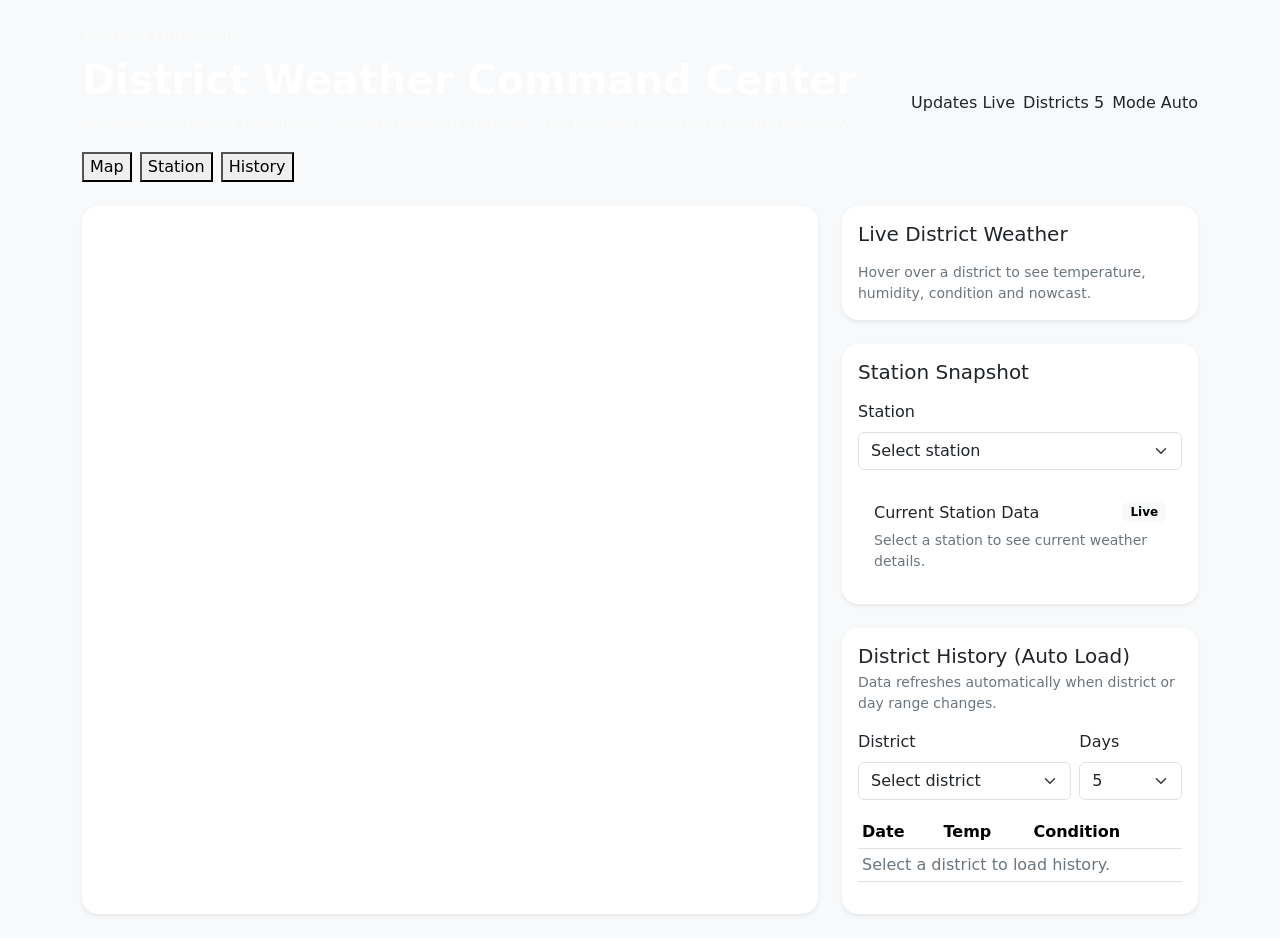
==== src/main/resources/templates/index.html @ c7da3872 "initial setup" ====
<!DOCTYPE html>
<html lang="en" xmlns:th="http://www.thymeleaf.org">
<head>
    <meta charset="UTF-8">
    <meta name="viewport" content="width=device-width, initial-scale=1.0">
    <title>District Weather Dashboard</title>
    <link href="https://cdn.jsdelivr.net/npm/bootstrap@5.3.3/dist/css/bootstrap.min.css" rel="stylesheet">
    <link rel="stylesheet" th:href="@{/css/style.css}">
</head>
<body class="bg-body-tertiary">
<main class="container py-4">
    <section class="mb-4">
        <div class="dashboard-hero rounded-4">
            <div class="hero-overlay"></div>
            <div class="hero-content d-flex flex-column flex-lg-row align-items-start align-items-lg-center justify-content-between gap-4">
                <div>
                    <p class="eyebrow mb-2 text-white-50">Weather Operations</p>
                    <h1 class="display-6 mb-2 fw-semibold text-white">District Weather Command Center</h1>
                    <p class="mb-3 text-white-50">Monitor live district conditions, switch between stations, and review trend history automatically.</p>
                    <nav class="dashboard-menu d-flex flex-wrap gap-2">
                        <button type="button" class="menu-pill menu-button active" data-target="map-panel">Map</button>
                        <button type="button" class="menu-pill menu-button" data-target="station-panel">Station</button>
                        <button type="button" class="menu-pill menu-button" data-target="history-panel">History</button>
                    </nav>
                </div>
                <div class="hero-stats d-flex flex-wrap gap-2">
                    <div class="stat-chip">
                        <span class="stat-label">Updates</span>
                        <span class="stat-value">Live</span>
                    </div>
                    <div class="stat-chip">
                        <span class="stat-label">Districts</span>
                        <span class="stat-value">5</span>
                    </div>
                    <div class="stat-chip">
                        <span class="stat-label">Mode</span>
                        <span class="stat-value">Auto</span>
                    </div>
                </div>
            </div>
        </div>
    </section>

    <section class="row g-4">
        <div class="col-lg-8">
            <div id="map-panel" class="card shadow-sm border-0 rounded-4 h-100 section-panel">
                <div class="card-body p-3 p-md-4">
                    <div th:replace="~{fragments/district-map :: districtMap}"></div>
                </div>
            </div>
        </div>

        <div class="col-lg-4">
            <div class="card shadow-sm border-0 rounded-4 mb-4">
                <div class="card-body">
                    <h2 class="h5 mb-3">Live District Weather</h2>
                    <div id="hover-card" class="small text-secondary">
                        Hover over a district to see temperature, humidity, condition and nowcast.
                    </div>
                </div>
            </div>

            <div id="station-panel" class="card shadow-sm border-0 rounded-4 mb-4 section-panel">
                <div class="card-body">
                    <h2 class="h5 mb-3">Station Snapshot</h2>
                    <div class="mb-3">
                        <label for="stationSelect" class="form-label">Station</label>
                        <select id="stationSelect" class="form-select">
                            <option value="">Select station</option>
                            <option th:each="district : ${districtOptions.entrySet()}"
                                    th:value="${district.key}"
                                    th:text="${district.value + ' Station'}">
                            </option>
                        </select>
                    </div>
                    <div class="station-panel rounded-3 p-3">
                        <div class="d-flex justify-content-between align-items-center mb-2">
                            <h3 class="h6 mb-0">Current Station Data</h3>
                            <span class="badge text-bg-light">Live</span>
                        </div>
                        <div id="station-card" class="small text-secondary">
                            Select a station to see current weather details.
                        </div>
                    </div>
                </div>
            </div>

            <div id="history-panel" class="card shadow-sm border-0 rounded-4 section-panel">
                <div class="card-body">
                    <h2 class="h5 mb-1">District History (Auto Load)</h2>
                    <p class="small text-secondary mb-3">Data refreshes automatically when district or day range changes.</p>
                    <form id="history-form" class="row g-2 mb-3">
                        <div class="col-8">
                            <label for="districtSelect" class="form-label">District</label>
                            <select id="districtSelect" class="form-select">
                                <option value="">Select district</option>
                                <option th:each="district : ${districtOptions.entrySet()}"
                                        th:value="${district.key}"
                                        th:text="${district.value}">
                                </option>
                            </select>
                        </div>
                        <div class="col-4">
                            <label for="days" class="form-label">Days</label>
                            <select id="days" class="form-select">
                                <option value="5" selected>5</option>
                                <option value="4">4</option>
                                <option value="3">3</option>
                                <option value="2">2</option>
                                <option value="1">1</option>
                            </select>
                        </div>
                    </form>
                    <div class="table-responsive">
                        <table class="table table-sm align-middle">
                            <thead>
                            <tr>
                                <th>Date</th>
                                <th>Temp</th>
                                <th>Condition</th>
                            </tr>
                            </thead>
                            <tbody id="history-table-body">
                            <tr>
                                <td colspan="3" class="text-secondary">Select a district to load history.</td>
                            </tr>
                            </tbody>
                        </table>
                    </div>
                </div>
            </div>
        </div>
    </section>
</main>
<script src="https://cdn.jsdelivr.net/npm/bootstrap@5.3.3/dist/js/bootstrap.bundle.min.js"></script>
<script th:src="@{/js/map.js}"></script>
</body>
</html>
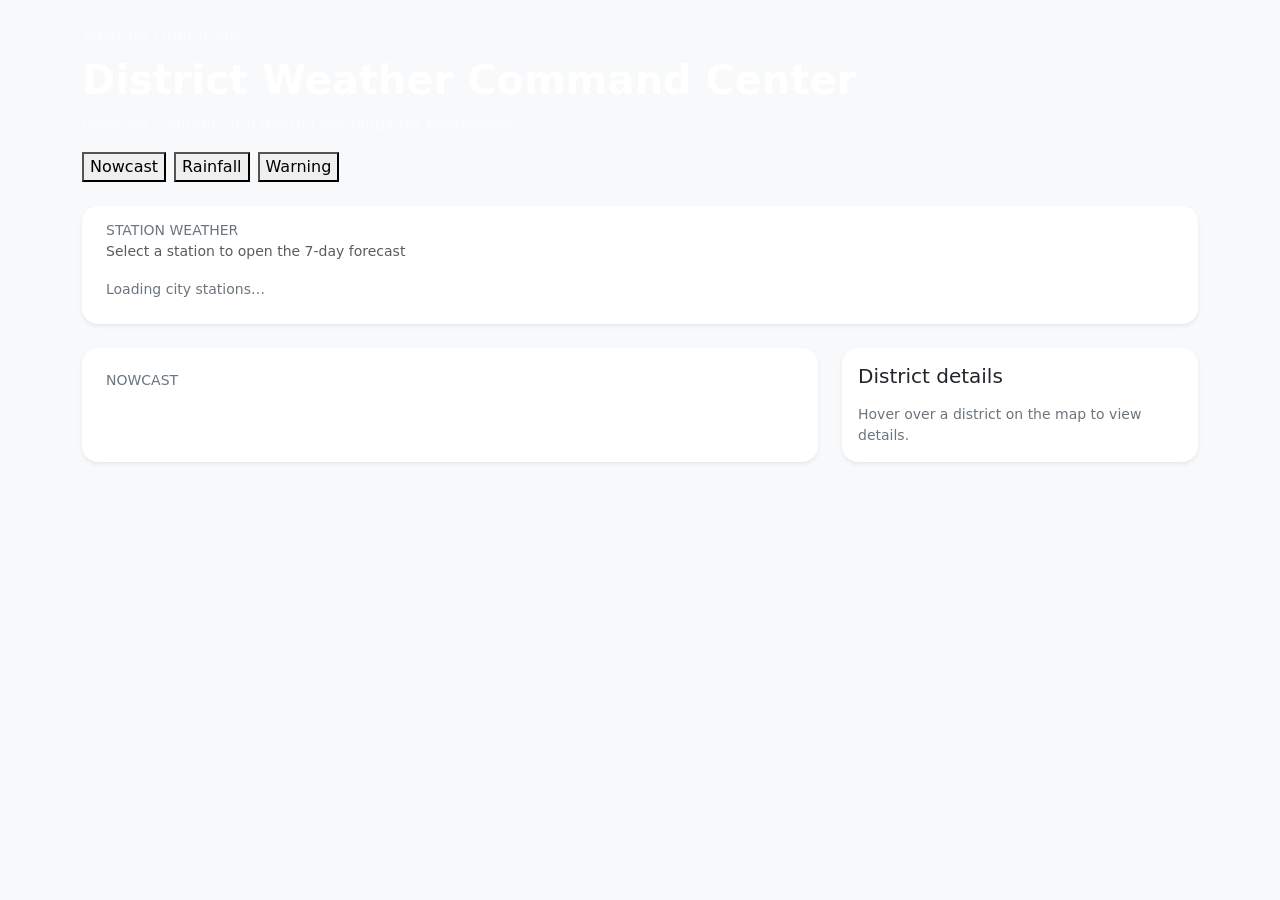
==== commit d3a91b30: "updated scheduler" ====
--- a/src/main/resources/templates/index.html
+++ b/src/main/resources/templates/index.html
@@ -16,116 +16,55 @@
                 <div>
                     <p class="eyebrow mb-2 text-white-50">Weather Operations</p>
                     <h1 class="display-6 mb-2 fw-semibold text-white">District Weather Command Center</h1>
-                    <p class="mb-3 text-white-50">Monitor live district conditions, switch between stations, and review trend history automatically.</p>
-                    <nav class="dashboard-menu d-flex flex-wrap gap-2">
-                        <button type="button" class="menu-pill menu-button active" data-target="map-panel">Map</button>
-                        <button type="button" class="menu-pill menu-button" data-target="station-panel">Station</button>
-                        <button type="button" class="menu-pill menu-button" data-target="history-panel">History</button>
+                    <p class="mb-3 text-white-50">Nowcast, rainfall, and district warnings for Meghalaya.</p>
+                    <nav class="dashboard-menu d-flex flex-wrap gap-2" id="map-plot-menu" role="tablist">
+                        <button type="button" class="menu-pill menu-button plot-mode-btn active"
+                                data-plot-mode="nowcast" aria-selected="true">Nowcast</button>
+                        <button type="button" class="menu-pill menu-button plot-mode-btn"
+                                data-plot-mode="rainfall" aria-selected="false">Rainfall</button>
+                        <button type="button" class="menu-pill menu-button plot-mode-btn"
+                                data-plot-mode="warning" aria-selected="false">Warning</button>
                     </nav>
-                </div>
-                <div class="hero-stats d-flex flex-wrap gap-2">
-                    <div class="stat-chip">
-                        <span class="stat-label">Updates</span>
-                        <span class="stat-value">Live</span>
-                    </div>
-                    <div class="stat-chip">
-                        <span class="stat-label">Districts</span>
-                        <span class="stat-value">5</span>
-                    </div>
-                    <div class="stat-chip">
-                        <span class="stat-label">Mode</span>
-                        <span class="stat-value">Auto</span>
-                    </div>
                 </div>
             </div>
         </div>
     </section>
 
     <section class="row g-4">
+        <div class="col-12">
+            <div class="card shadow-sm border-0 rounded-4">
+                <div class="card-body py-3 px-3 px-md-4">
+                    <div class="city-weather-section-header mb-2">
+                        <h2 class="h6 mb-0 text-secondary text-uppercase small">Station weather</h2>
+                        <span class="small text-muted">Select a station to open the 7-day forecast</span>
+                    </div>
+                    <div id="city-weather-accordion-root"
+                         class="city-weather-strip d-flex flex-row flex-nowrap align-items-stretch gap-2 overflow-auto"
+                         role="list">
+                        <p class="small text-secondary py-2 mb-0">Loading city stations…</p>
+                    </div>
+                </div>
+            </div>
+        </div>
+
         <div class="col-lg-8">
             <div id="map-panel" class="card shadow-sm border-0 rounded-4 h-100 section-panel">
                 <div class="card-body p-3 p-md-4">
+                    <div class="mb-2">
+                        <h2 class="h6 mb-0 text-secondary text-uppercase small" id="map-plot-title">Nowcast</h2>
+                        <div id="nowcast-last-updated" class="nowcast-last-updated d-none" aria-live="polite"></div>
+                    </div>
                     <div th:replace="~{fragments/district-map :: districtMap}"></div>
                 </div>
             </div>
         </div>
 
         <div class="col-lg-4">
-            <div class="card shadow-sm border-0 rounded-4 mb-4">
+            <div class="card shadow-sm border-0 rounded-4 h-100">
                 <div class="card-body">
-                    <h2 class="h5 mb-3">Live District Weather</h2>
-                    <div id="hover-card" class="small text-secondary">
-                        Hover over a district to see temperature, humidity, condition and nowcast.
-                    </div>
-                </div>
-            </div>
-
-            <div id="station-panel" class="card shadow-sm border-0 rounded-4 mb-4 section-panel">
-                <div class="card-body">
-                    <h2 class="h5 mb-3">Station Snapshot</h2>
-                    <div class="mb-3">
-                        <label for="stationSelect" class="form-label">Station</label>
-                        <select id="stationSelect" class="form-select">
-                            <option value="">Select station</option>
-                            <option th:each="district : ${districtOptions.entrySet()}"
-                                    th:value="${district.key}"
-                                    th:text="${district.value + ' Station'}">
-                            </option>
-                        </select>
-                    </div>
-                    <div class="station-panel rounded-3 p-3">
-                        <div class="d-flex justify-content-between align-items-center mb-2">
-                            <h3 class="h6 mb-0">Current Station Data</h3>
-                            <span class="badge text-bg-light">Live</span>
-                        </div>
-                        <div id="station-card" class="small text-secondary">
-                            Select a station to see current weather details.
-                        </div>
-                    </div>
-                </div>
-            </div>
-
-            <div id="history-panel" class="card shadow-sm border-0 rounded-4 section-panel">
-                <div class="card-body">
-                    <h2 class="h5 mb-1">District History (Auto Load)</h2>
-                    <p class="small text-secondary mb-3">Data refreshes automatically when district or day range changes.</p>
-                    <form id="history-form" class="row g-2 mb-3">
-                        <div class="col-8">
-                            <label for="districtSelect" class="form-label">District</label>
-                            <select id="districtSelect" class="form-select">
-                                <option value="">Select district</option>
-                                <option th:each="district : ${districtOptions.entrySet()}"
-                                        th:value="${district.key}"
-                                        th:text="${district.value}">
-                                </option>
-                            </select>
-                        </div>
-                        <div class="col-4">
-                            <label for="days" class="form-label">Days</label>
-                            <select id="days" class="form-select">
-                                <option value="5" selected>5</option>
-                                <option value="4">4</option>
-                                <option value="3">3</option>
-                                <option value="2">2</option>
-                                <option value="1">1</option>
-                            </select>
-                        </div>
-                    </form>
-                    <div class="table-responsive">
-                        <table class="table table-sm align-middle">
-                            <thead>
-                            <tr>
-                                <th>Date</th>
-                                <th>Temp</th>
-                                <th>Condition</th>
-                            </tr>
-                            </thead>
-                            <tbody id="history-table-body">
-                            <tr>
-                                <td colspan="3" class="text-secondary">Select a district to load history.</td>
-                            </tr>
-                            </tbody>
-                        </table>
+                    <h2 class="h5 mb-3" id="district-detail-title">District details</h2>
+                    <div id="district-detail-card" class="small text-secondary">
+                        Hover over a district on the map to view details.
                     </div>
                 </div>
             </div>
@@ -133,6 +72,7 @@
     </section>
 </main>
 <script src="https://cdn.jsdelivr.net/npm/bootstrap@5.3.3/dist/js/bootstrap.bundle.min.js"></script>
+<script th:src="@{/js/city-weather.js}"></script>
 <script th:src="@{/js/map.js}"></script>
 </body>
 </html>
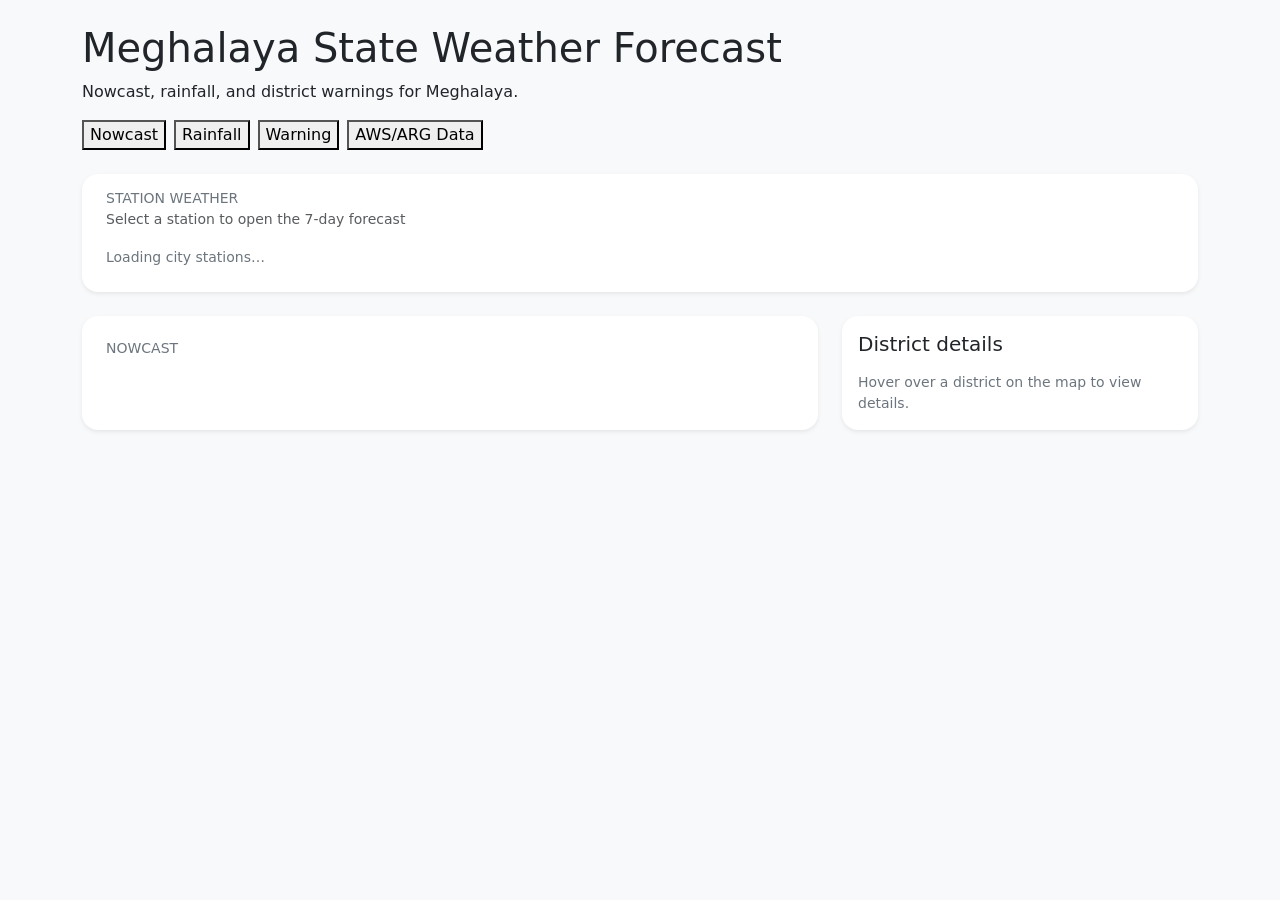
==== commit 0b763102: "added the deployment" ====
--- a/src/main/resources/templates/index.html
+++ b/src/main/resources/templates/index.html
@@ -3,7 +3,7 @@
 <head>
     <meta charset="UTF-8">
     <meta name="viewport" content="width=device-width, initial-scale=1.0">
-    <title>District Weather Dashboard</title>
+    <title>Meghalaya Weather Dashboard</title>
     <link href="https://cdn.jsdelivr.net/npm/bootstrap@5.3.3/dist/css/bootstrap.min.css" rel="stylesheet">
     <link rel="stylesheet" th:href="@{/css/style.css}">
 </head>
@@ -14,9 +14,8 @@
             <div class="hero-overlay"></div>
             <div class="hero-content d-flex flex-column flex-lg-row align-items-start align-items-lg-center justify-content-between gap-4">
                 <div>
-                    <p class="eyebrow mb-2 text-white-50">Weather Operations</p>
-                    <h1 class="display-6 mb-2 fw-semibold text-white">District Weather Command Center</h1>
-                    <p class="mb-3 text-white-50">Nowcast, rainfall, and district warnings for Meghalaya.</p>
+                    <h1 class="hero-title display-6 mb-2">Meghalaya State Weather Forecast</h1>
+                    <p class="hero-subtitle mb-3">Nowcast, rainfall, and district warnings for Meghalaya.</p>
                     <nav class="dashboard-menu d-flex flex-wrap gap-2" id="map-plot-menu" role="tablist">
                         <button type="button" class="menu-pill menu-button plot-mode-btn active"
                                 data-plot-mode="nowcast" aria-selected="true">Nowcast</button>
@@ -24,12 +23,36 @@
                                 data-plot-mode="rainfall" aria-selected="false">Rainfall</button>
                         <button type="button" class="menu-pill menu-button plot-mode-btn"
                                 data-plot-mode="warning" aria-selected="false">Warning</button>
+                        <button type="button" class="menu-pill menu-button"
+                                id="rainfall-observed-btn" aria-selected="false">AWS/ARG Data</button>
                     </nav>
                 </div>
             </div>
         </div>
     </section>
 
+    <div id="dashboard-aws-view" class="d-none">
+        <section class="row g-4 mb-4">
+            <div class="col-12">
+                <div class="card shadow-sm border-0 rounded-4 aws-observations-panel">
+                    <div class="card-body p-3 p-md-4">
+                        <h2 class="h5 mb-1">Rainfall observed across Meghalaya</h2>
+                        <p class="small text-muted mb-3">Station observations (live API). Rainfall (mm) is not returned by this feed—shown as —.</p>
+                        <div class="aws-legends small mb-3">
+                            <span class="aws-legend-org"><strong>ORG</strong> — Ordinary rain gauge</span>
+                            <span class="aws-legend-aws"><strong>AWS</strong> — Automatic weather station</span>
+                            <span class="aws-legend-arg"><strong>ARG</strong> — Automatic rain gauge</span>
+                        </div>
+                        <div id="aws-observations-root" class="small">
+                            <p class="text-secondary mb-0">Loading station data…</p>
+                        </div>
+                    </div>
+                </div>
+            </div>
+        </section>
+    </div>
+
+    <div id="dashboard-map-view">
     <section class="row g-4">
         <div class="col-12">
             <div class="card shadow-sm border-0 rounded-4">
@@ -70,9 +93,11 @@
             </div>
         </div>
     </section>
+    </div>
 </main>
 <script src="https://cdn.jsdelivr.net/npm/bootstrap@5.3.3/dist/js/bootstrap.bundle.min.js"></script>
 <script th:src="@{/js/city-weather.js}"></script>
 <script th:src="@{/js/map.js}"></script>
+<script th:src="@{/js/aws-observations.js}"></script>
 </body>
 </html>
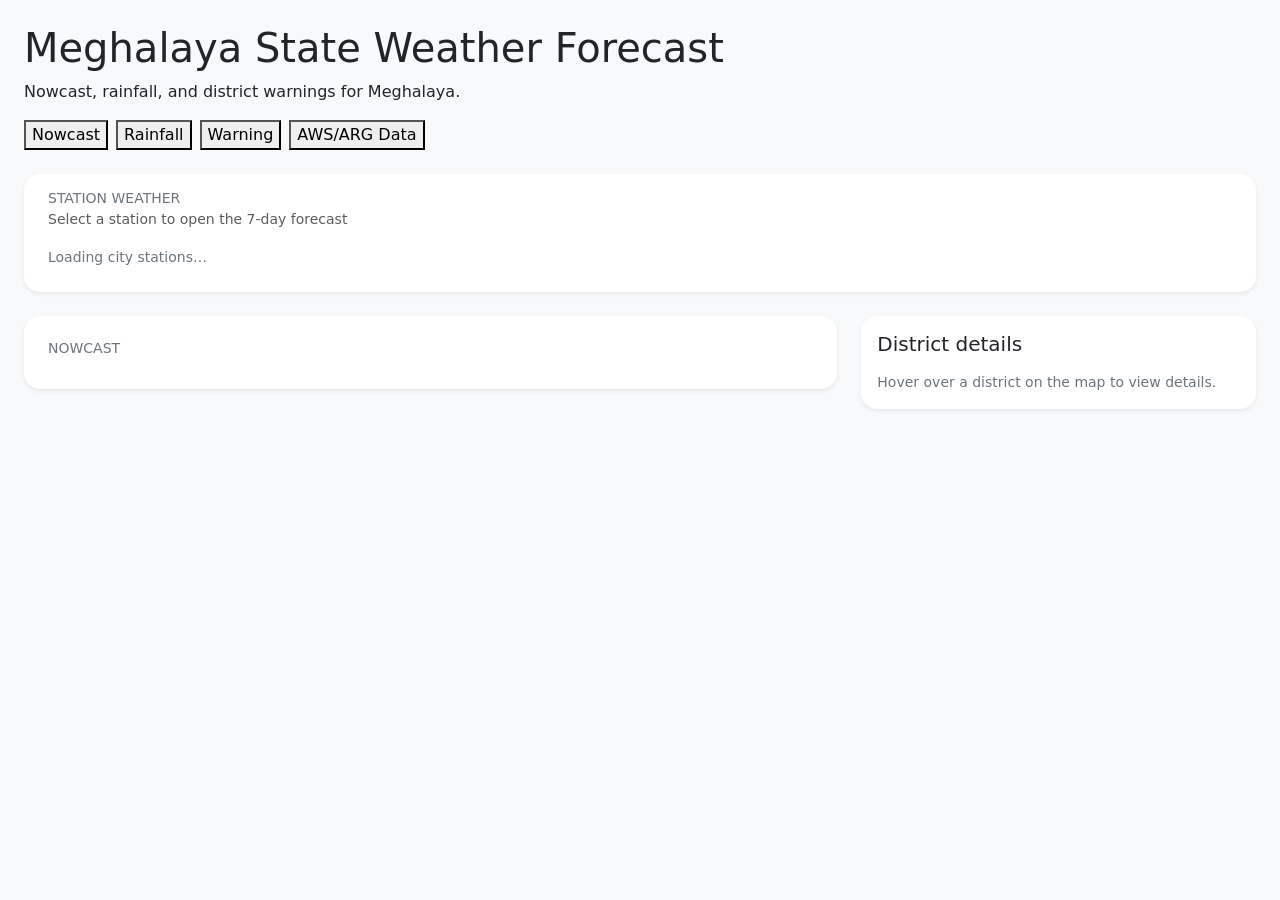
==== commit 0a1f8682: "chore: push responsive" ====
--- a/src/main/resources/templates/index.html
+++ b/src/main/resources/templates/index.html
@@ -4,17 +4,19 @@
     <meta charset="UTF-8">
     <meta name="viewport" content="width=device-width, initial-scale=1.0">
     <title>Meghalaya Weather Dashboard</title>
+    <base th:href="@{/}">
+    <link rel="icon" type="image/svg+xml" th:href="@{/favicon.svg}">
     <link href="https://cdn.jsdelivr.net/npm/bootstrap@5.3.3/dist/css/bootstrap.min.css" rel="stylesheet">
     <link rel="stylesheet" th:href="@{/css/style.css}">
 </head>
 <body class="bg-body-tertiary">
-<main class="container py-4">
+<main class="container-fluid px-3 px-md-4 py-3 py-md-4" style="max-width: 1400px;">
     <section class="mb-4">
         <div class="dashboard-hero rounded-4">
             <div class="hero-overlay"></div>
             <div class="hero-content d-flex flex-column flex-lg-row align-items-start align-items-lg-center justify-content-between gap-4">
                 <div>
-                    <h1 class="hero-title display-6 mb-2">Meghalaya State Weather Forecast</h1>
+                    <h1 class="hero-title mb-2">Meghalaya State Weather Forecast</h1>
                     <p class="hero-subtitle mb-3">Nowcast, rainfall, and district warnings for Meghalaya.</p>
                     <nav class="dashboard-menu d-flex flex-wrap gap-2" id="map-plot-menu" role="tablist">
                         <button type="button" class="menu-pill menu-button plot-mode-btn active"
@@ -70,8 +72,8 @@
             </div>
         </div>
 
-        <div class="col-lg-8">
-            <div id="map-panel" class="card shadow-sm border-0 rounded-4 h-100 section-panel">
+        <div class="col-12 col-lg-8">
+            <div id="map-panel" class="card shadow-sm border-0 rounded-4 section-panel">
                 <div class="card-body p-3 p-md-4">
                     <div class="mb-2">
                         <h2 class="h6 mb-0 text-secondary text-uppercase small" id="map-plot-title">Nowcast</h2>
@@ -82,8 +84,8 @@
             </div>
         </div>
 
-        <div class="col-lg-4">
-            <div class="card shadow-sm border-0 rounded-4 h-100">
+        <div class="col-12 col-lg-4">
+            <div class="card shadow-sm border-0 rounded-4">
                 <div class="card-body">
                     <h2 class="h5 mb-3" id="district-detail-title">District details</h2>
                     <div id="district-detail-card" class="small text-secondary">
